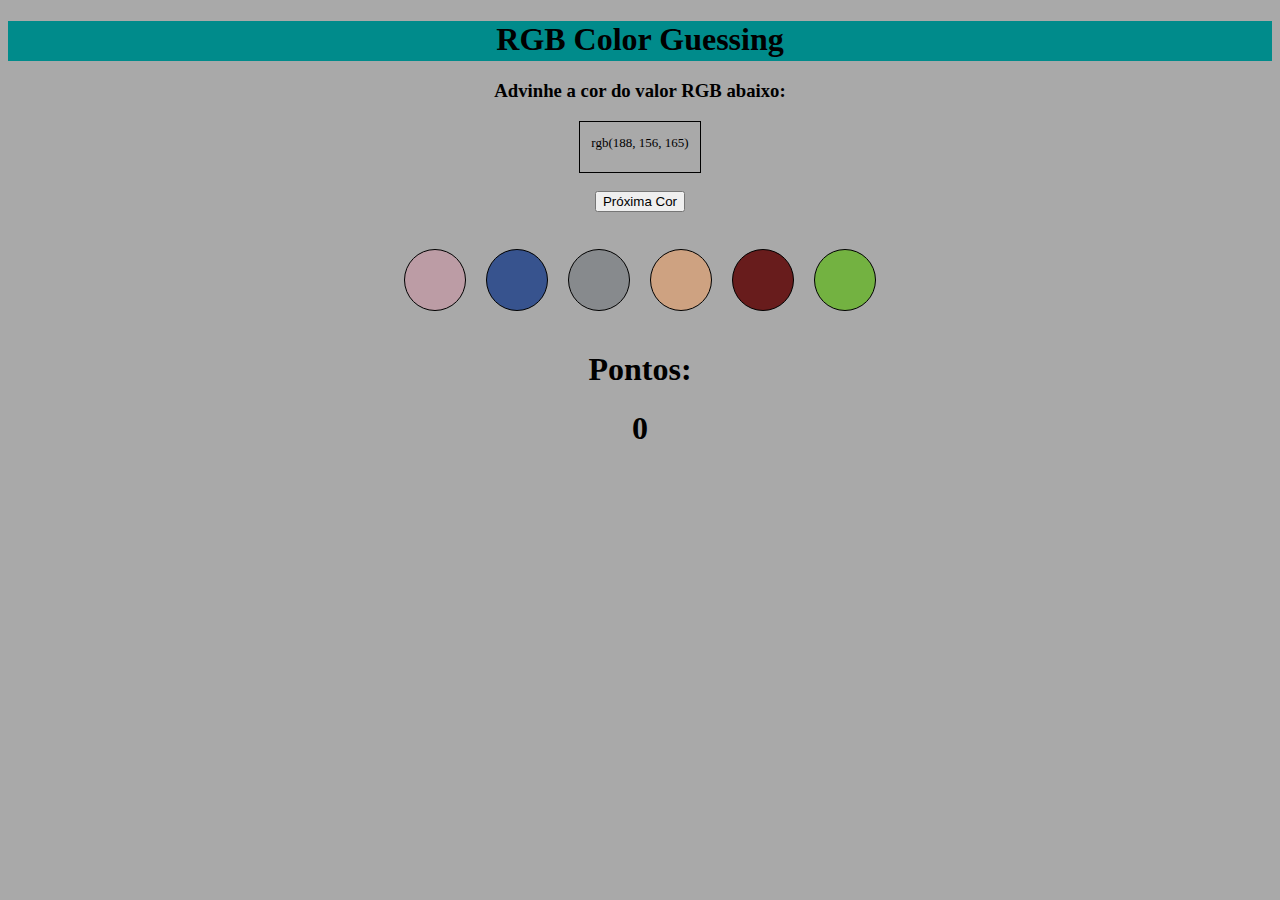
==== color.guess/index.html @ 8a730caf "color guess update" ====
<!DOCTYPE html>
<html lang="pt">
<head>
  <meta charset="UTF-8">
  <meta name="viewport" content="width=device-width, initial-scale=1.0">
  <title>Escolha um</title>
  <link rel="stylesheet" href="style.css">
  <script src="script.js" defer></script>
</head>
<body>

  <div class="navbar">
    <h1 id="title" class="title">RGB Color Guessing</h1>
  </div>
  <h3 id="answer" class="texto"></h3>

  <div class="cor">
      <p class="rgb-color" id="rgb-color"></p>
  </div>
  <br>
  <div class="start">
    <button id="reset-game">Próxima Cor</button>
  </div>
  <br>
  <div class="meio">
    <div class="ball b1"></div>
    <div class="ball b2"></div>
    <div class="ball b3"></div>
    <div class="ball b4"></div>
    <div class="ball b5"></div>
    <div class="ball b6"></div>
  </div>

  <div class="score">
    <h1>Pontos: </h1><h1 id="score"></h1>
  </div>

</body>
</html>
---- color.guess/style.css ----
body {
  background-color: darkgrey
}

.navbar {
  width: 100%;
  height: 40px;
  background-color: darkcyan;
}

.title, .texto, .score {
  text-align: center;
}

.cor {
  border: 1px solid;
  height: 50px;
  margin-left: auto;
  margin-right: auto;
  text-align: center;
  width: 120px;
}

.rgb-color {
  font-size: small;
  text-align: center;
}

.start {
  margin-left: auto;
  margin-right: auto;
  width: fit-content;
}

.meio {
  align-items: center;
  display: flex;
  height: 100px;
  justify-content: center;
  width: 100%;
}

.ball {
  border: 1px solid;
  border-radius: 50%;
  height: 60px;
  margin: 10px;
  width: 60px;
}
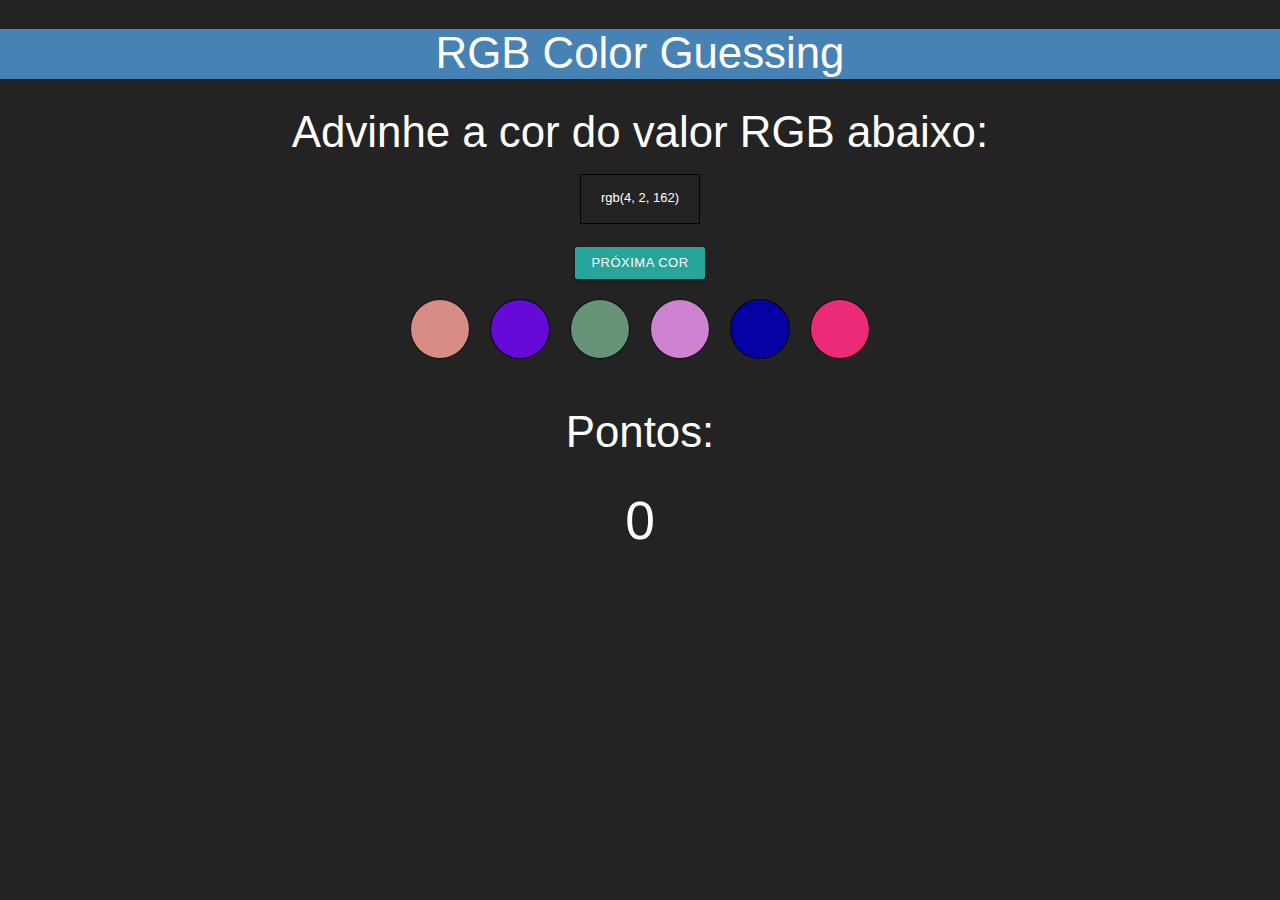
==== commit 87c0fb33: "color guess theme" ====
--- a/color.guess/index.html
+++ b/color.guess/index.html
@@ -5,12 +5,13 @@
   <meta name="viewport" content="width=device-width, initial-scale=1.0">
   <title>Escolha um</title>
   <link rel="stylesheet" href="style.css">
-  <script src="script.js" defer></script>
+  <link rel="stylesheet" href="https://cdnjs.cloudflare.com/ajax/libs/materialize/1.0.0/css/materialize.min.css">
+  <script defer src="script.js" defer></script>
 </head>
 <body>
 
   <div class="navbar">
-    <h1 id="title" class="title">RGB Color Guessing</h1>
+    <h3 id="title" class="title">RGB Color Guessing</h3>
   </div>
   <h3 id="answer" class="texto"></h3>
 
@@ -19,9 +20,9 @@
   </div>
   <br>
   <div class="start">
-    <button id="reset-game">Próxima Cor</button>
+    <button id="reset-game" class="waves-effect waves-light btn-small">Próxima Cor</button>
   </div>
-  <br>
+
   <div class="meio">
     <div class="ball b1"></div>
     <div class="ball b2"></div>
@@ -32,7 +33,7 @@
   </div>
 
   <div class="score">
-    <h1>Pontos: </h1><h1 id="score"></h1>
+    <h3>Pontos: </h3><h2 id="score"></h2>
   </div>
 
 </body>
--- a/color.guess/style.css
+++ b/color.guess/style.css
@@ -1,15 +1,17 @@
 body {
-  background-color: darkgrey
+  background-color: #232323;
 }
 
 .navbar {
   width: 100%;
-  height: 40px;
-  background-color: darkcyan;
+  height: 50px;
+  background-color: steelblue;
+  color: white;
 }
 
 .title, .texto, .score {
   text-align: center;
+  color: white;
 }
 
 .cor {
@@ -24,6 +26,7 @@
 .rgb-color {
   font-size: small;
   text-align: center;
+  color: white;
 }
 
 .start {
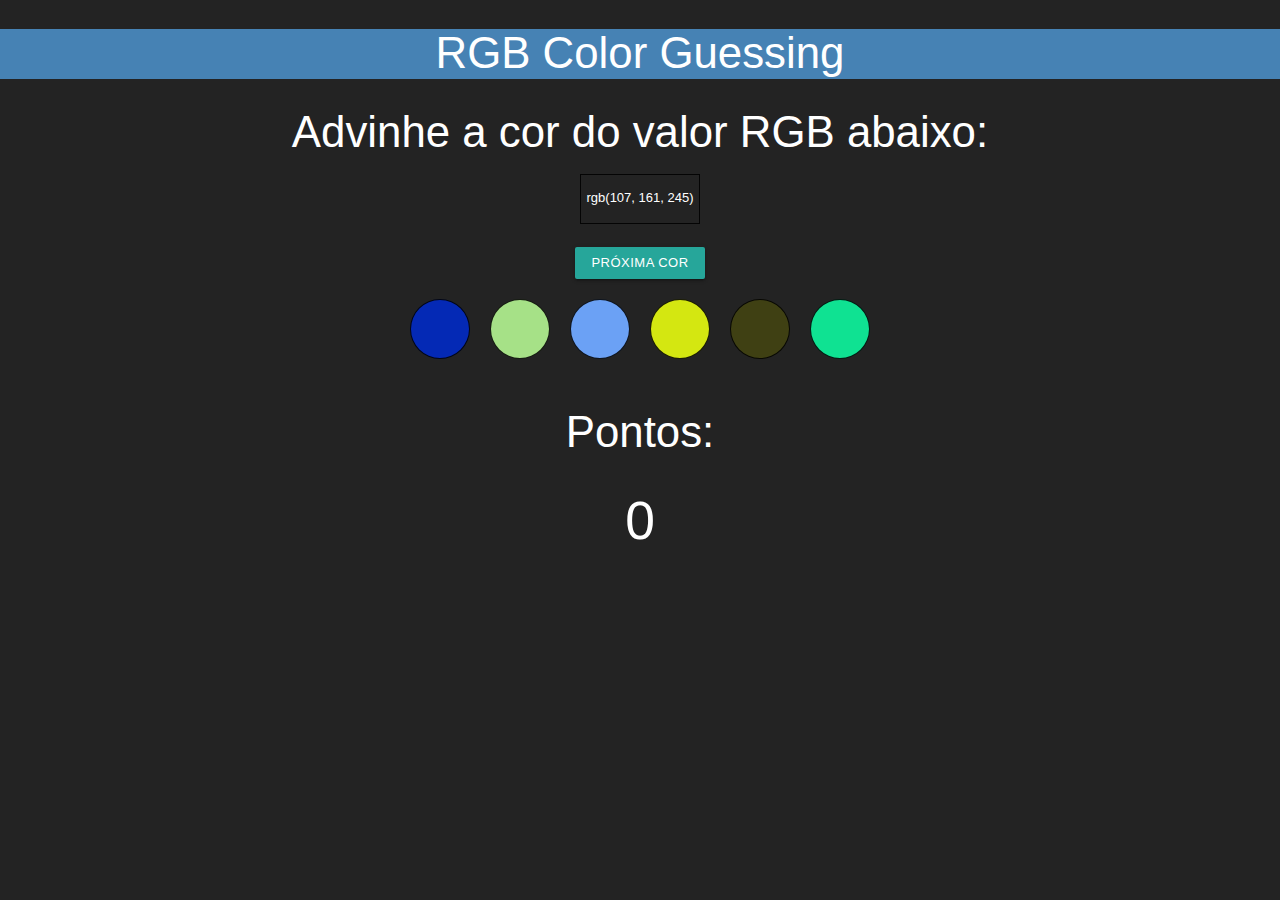
==== commit f99007b8: "add hover" ====
--- a/color.guess/index.html
+++ b/color.guess/index.html
@@ -24,12 +24,12 @@
   </div>
 
   <div class="meio">
-    <div class="ball b1"></div>
-    <div class="ball b2"></div>
-    <div class="ball b3"></div>
-    <div class="ball b4"></div>
-    <div class="ball b5"></div>
-    <div class="ball b6"></div>
+    <div class="ball grow b1"></div>
+    <div class="ball grow b2"></div>
+    <div class="ball grow b3"></div>
+    <div class="ball grow b4"></div>
+    <div class="ball grow b5"></div>
+    <div class="ball grow b6"></div>
   </div>
 
   <div class="score">
--- a/color.guess/style.css
+++ b/color.guess/style.css
@@ -50,3 +50,6 @@
   margin: 10px;
   width: 60px;
 }
+
+.grow { transition: all .3s ease-in-out; }
+.grow:hover { transform: scale(1.3); }
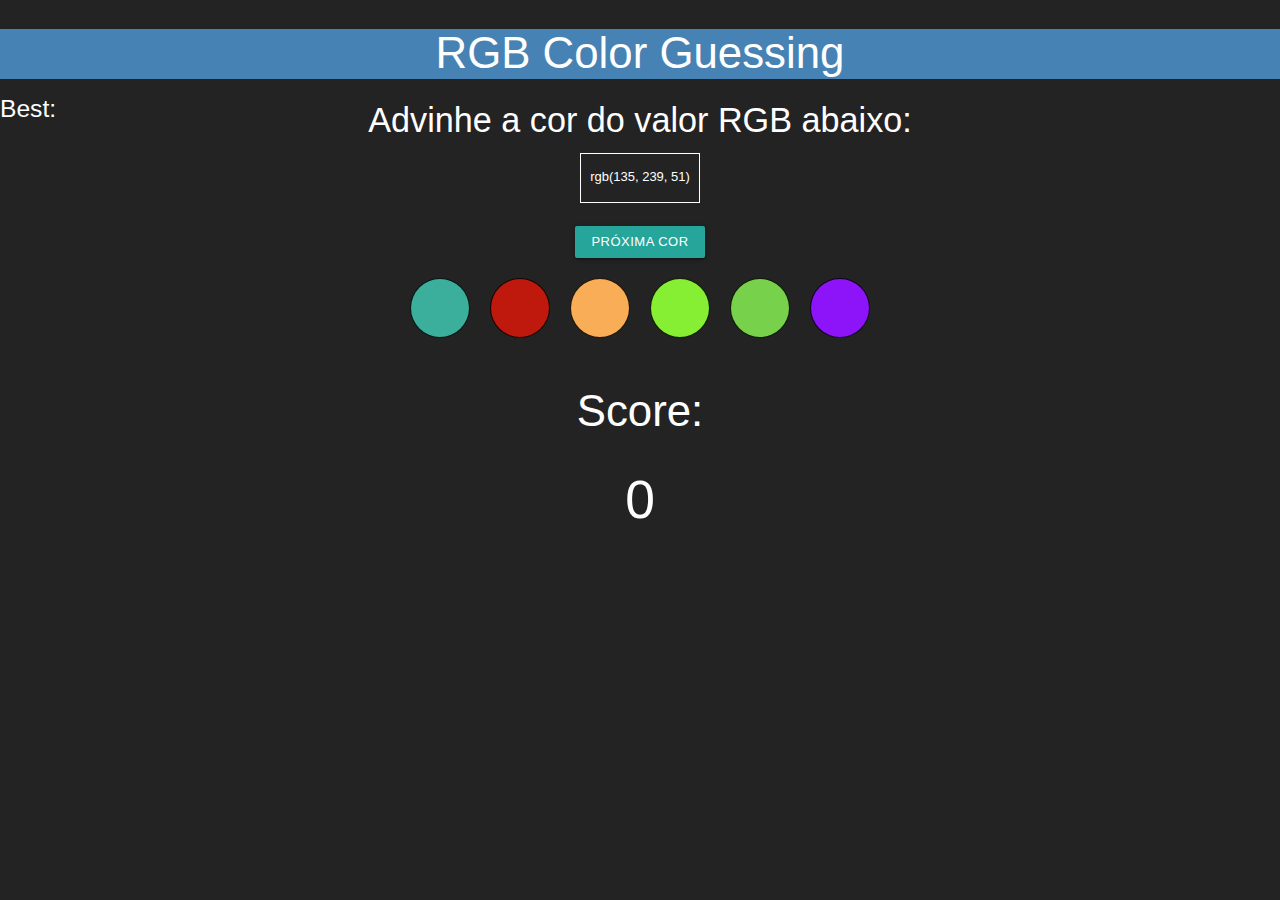
==== commit a23e42be: "color guess add best score" ====
--- a/color.guess/index.html
+++ b/color.guess/index.html
@@ -12,8 +12,9 @@
 
   <div class="navbar">
     <h3 id="title" class="title">RGB Color Guessing</h3>
+    <h5 class="">Best: <span id="best"></span></h5>
   </div>
-  <h3 id="answer" class="texto"></h3>
+  <h4 id="answer" class="texto"></h4>
 
   <div class="cor">
       <p class="rgb-color" id="rgb-color"></p>
@@ -33,7 +34,7 @@
   </div>
 
   <div class="score">
-    <h3>Pontos: </h3><h2 id="score"></h2>
+    <h3>Score: </h3><h2 id="score"></h2>
   </div>
 
 </body>
--- a/color.guess/style.css
+++ b/color.guess/style.css
@@ -16,6 +16,7 @@
 
 .cor {
   border: 1px solid;
+  color: white;
   height: 50px;
   margin-left: auto;
   margin-right: auto;
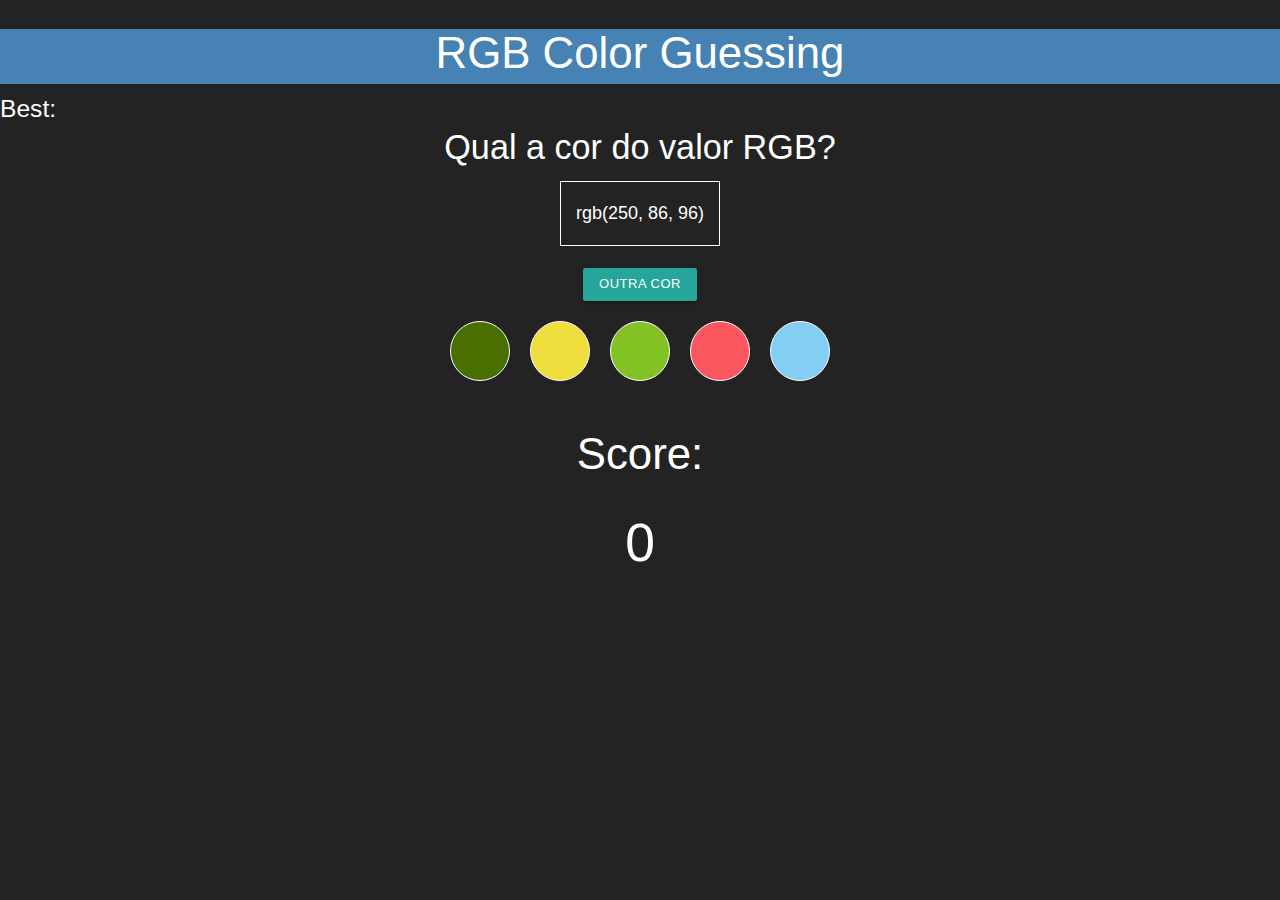
==== commit 3e116f56: "add readme project" ====
--- a/color.guess/index.html
+++ b/color.guess/index.html
@@ -3,9 +3,11 @@
 <head>
   <meta charset="UTF-8">
   <meta name="viewport" content="width=device-width, initial-scale=1.0">
-  <title>Escolha um</title>
+  <title>Color Game</title>
+
   <link rel="stylesheet" href="style.css">
   <link rel="stylesheet" href="https://cdnjs.cloudflare.com/ajax/libs/materialize/1.0.0/css/materialize.min.css">
+
   <script defer src="script.js" defer></script>
 </head>
 <body>
@@ -14,14 +16,15 @@
     <h3 id="title" class="title">RGB Color Guessing</h3>
     <h5 class="">Best: <span id="best"></span></h5>
   </div>
+  <br>
+
   <h4 id="answer" class="texto"></h4>
-
   <div class="cor">
-      <p class="rgb-color" id="rgb-color"></p>
+      <p id="rgb-color"></p>
   </div>
   <br>
   <div class="start">
-    <button id="reset-game" class="waves-effect waves-light btn-small">Próxima Cor</button>
+    <button id="reset-game" class="btn-small">Outra Cor</button>
   </div>
 
   <div class="meio">
@@ -30,7 +33,7 @@
     <div class="ball grow b3"></div>
     <div class="ball grow b4"></div>
     <div class="ball grow b5"></div>
-    <div class="ball grow b6"></div>
+    <!-- <div class="ball grow b6"></div> -->
   </div>
 
   <div class="score">
--- a/color.guess/style.css
+++ b/color.guess/style.css
@@ -1,39 +1,31 @@
 body {
   background-color: #232323;
+  color: white;
 }
 
 .navbar {
   width: 100%;
-  height: 50px;
+  height: 55px;
   background-color: steelblue;
-  color: white;
 }
 
 .title, .texto, .score {
   text-align: center;
-  color: white;
 }
 
 .cor {
   border: 1px solid;
-  color: white;
-  height: 50px;
   margin-left: auto;
+  text-align: center;
   margin-right: auto;
-  text-align: center;
-  width: 120px;
-}
-
-.rgb-color {
-  font-size: small;
-  text-align: center;
-  color: white;
+  width: 160px;
+  font-size: large;
 }
 
 .start {
   margin-left: auto;
   margin-right: auto;
-  width: fit-content;
+  width: fit-content; 
 }
 
 .meio {
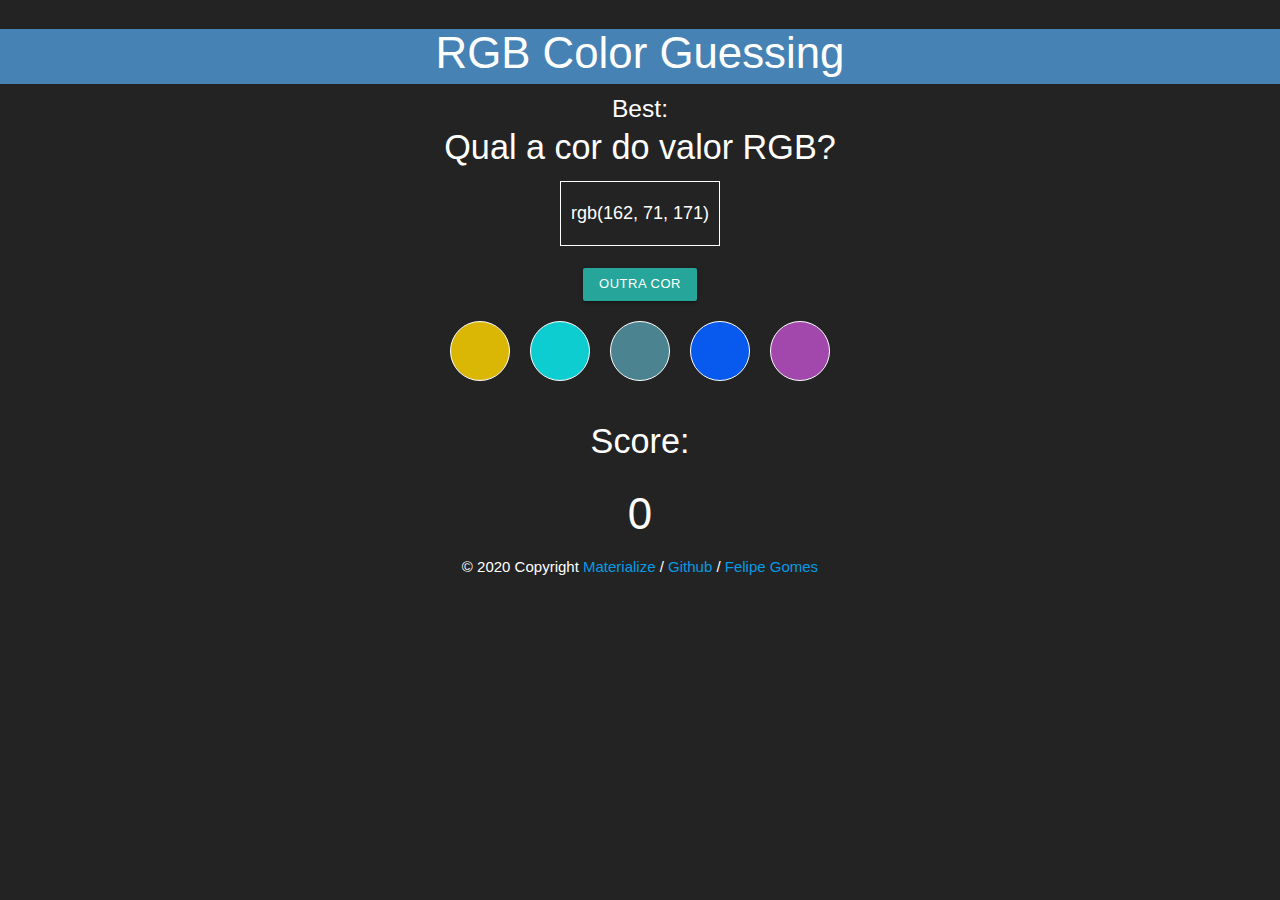
==== commit 74097fbb: "add readme all projects" ====
--- a/color.guess/index.html
+++ b/color.guess/index.html
@@ -37,8 +37,13 @@
   </div>
 
   <div class="score">
-    <h3>Score: </h3><h2 id="score"></h2>
+    <h4>Score: </h4><h3 id="score"></h3>
   </div>
 
+  <div class="footer-copyright text-center fixed-bottom">© 2020 Copyright
+    <a href="https://materializecss.com/" target="blank"> Materialize</a><span> / </span>
+    <a href="https://github.com/fomes/fomes.github.io/tree/master/color.guess" target="blank">Github</a><span> / </span>
+    <a href="https://github.com/fomes" target="blank">Felipe Gomes</a>
+  </div>
 </body>
 </html>
--- a/color.guess/style.css
+++ b/color.guess/style.css
@@ -1,6 +1,7 @@
 body {
   background-color: #232323;
   color: white;
+  text-align: center;
 }
 
 .navbar {
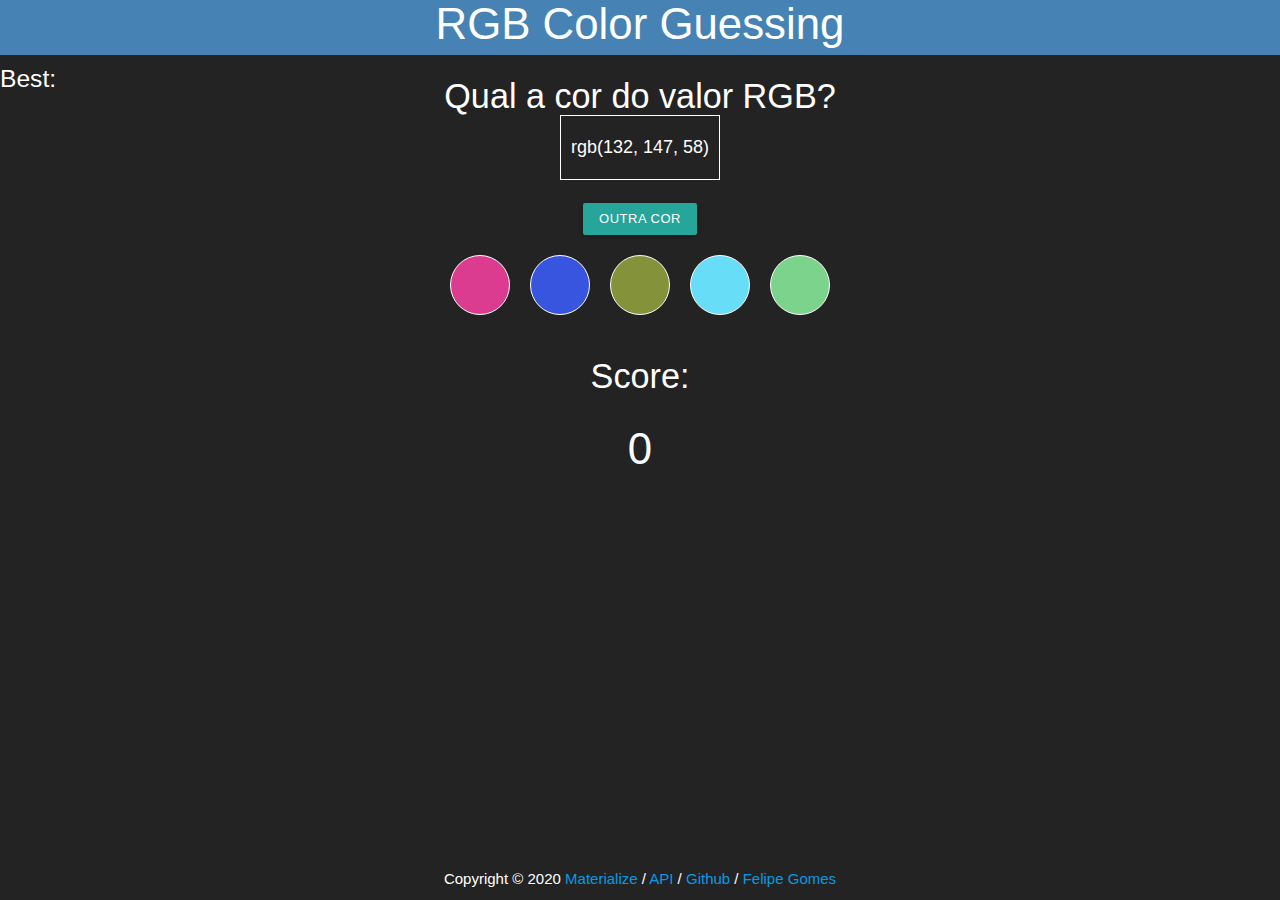
==== commit 04fc91bd: "fix footer all projects" ====
--- a/color.guess/index.html
+++ b/color.guess/index.html
@@ -5,10 +5,10 @@
   <meta name="viewport" content="width=device-width, initial-scale=1.0">
   <title>Color Game</title>
 
-  <link rel="stylesheet" href="style.css">
+  <link rel="stylesheet" href="css/style.css">
   <link rel="stylesheet" href="https://cdnjs.cloudflare.com/ajax/libs/materialize/1.0.0/css/materialize.min.css">
 
-  <script defer src="script.js" defer></script>
+  <script defer src="js/script.js" defer></script>
 </head>
 <body>
 
@@ -40,8 +40,9 @@
     <h4>Score: </h4><h3 id="score"></h3>
   </div>
 
-  <div class="footer-copyright text-center fixed-bottom">© 2020 Copyright
+  <div class="footer">Copyright &copy; 2020
     <a href="https://materializecss.com/" target="blank"> Materialize</a><span> / </span>
+    <a href="https://lyricsovh.docs.apiary.io/" target="blank"> API</a><span> / </span>
     <a href="https://github.com/fomes/fomes.github.io/tree/master/color.guess" target="blank">Github</a><span> / </span>
     <a href="https://github.com/fomes" target="blank">Felipe Gomes</a>
   </div>
--- a/color.guess/css/style.css
+++ b/color.guess/css/style.css
@@ -0,0 +1,60 @@
+body {
+  background-color: #232323;
+  color: white;
+  position: relative;
+  padding-bottom: 58px;
+  min-height: 100vh;
+}
+
+.navbar {
+  width: 100%;
+  height: 55px;
+  background-color: steelblue;
+}
+
+.title, .texto, .score {
+  margin: 0;
+  text-align: center;
+}
+
+.cor {
+  border: 1px solid;
+  margin-left: auto;
+  text-align: center;
+  margin-right: auto;
+  width: 160px;
+  font-size: large;
+}
+
+.start {
+  margin-left: auto;
+  margin-right: auto;
+  width: fit-content; 
+}
+
+.meio {
+  align-items: center;
+  display: flex;
+  height: 100px;
+  justify-content: center;
+  width: 100%;
+}
+
+.ball {
+  border: 1px solid;
+  border-radius: 50%;
+  height: 60px;
+  margin: 10px;
+  width: 60px;
+}
+
+.footer {
+  bottom: 0;
+  text-align: center;
+  padding: 10px;
+  position: absolute;
+  width: 100%;
+}
+
+.grow { transition: all .3s ease-in-out; }
+.grow:hover { transform: scale(1.3); }
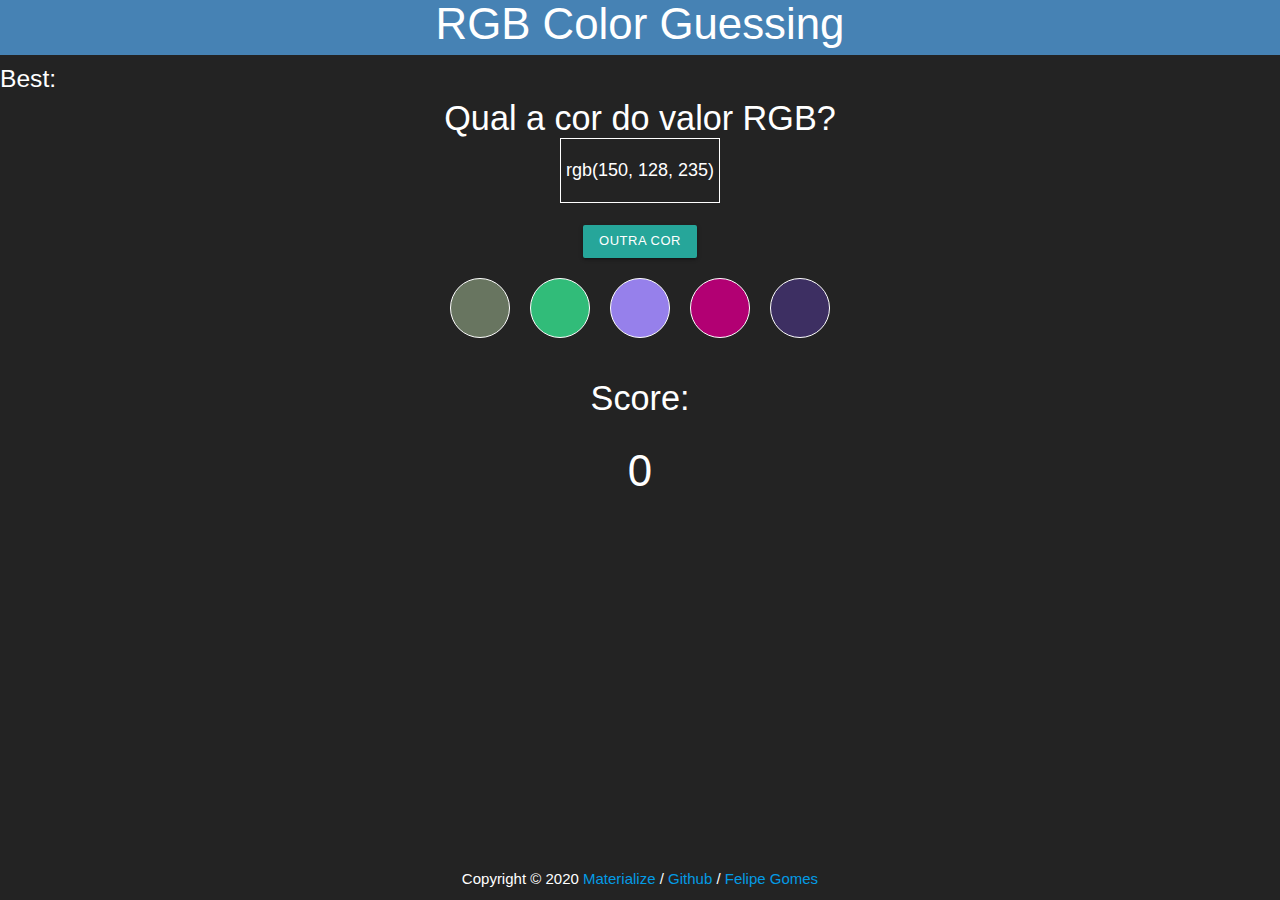
==== commit f7bac7cf: "color guess fix" ====
--- a/color.guess/index.html
+++ b/color.guess/index.html
@@ -16,7 +16,7 @@
     <h3 id="title" class="title">RGB Color Guessing</h3>
     <h5 class="">Best: <span id="best"></span></h5>
   </div>
-  <br>
+  <br><br>
 
   <h4 id="answer" class="texto"></h4>
   <div class="cor">
@@ -42,7 +42,6 @@
 
   <div class="footer">Copyright &copy; 2020
     <a href="https://materializecss.com/" target="blank"> Materialize</a><span> / </span>
-    <a href="https://lyricsovh.docs.apiary.io/" target="blank"> API</a><span> / </span>
     <a href="https://github.com/fomes/fomes.github.io/tree/master/color.guess" target="blank">Github</a><span> / </span>
     <a href="https://github.com/fomes" target="blank">Felipe Gomes</a>
   </div>
